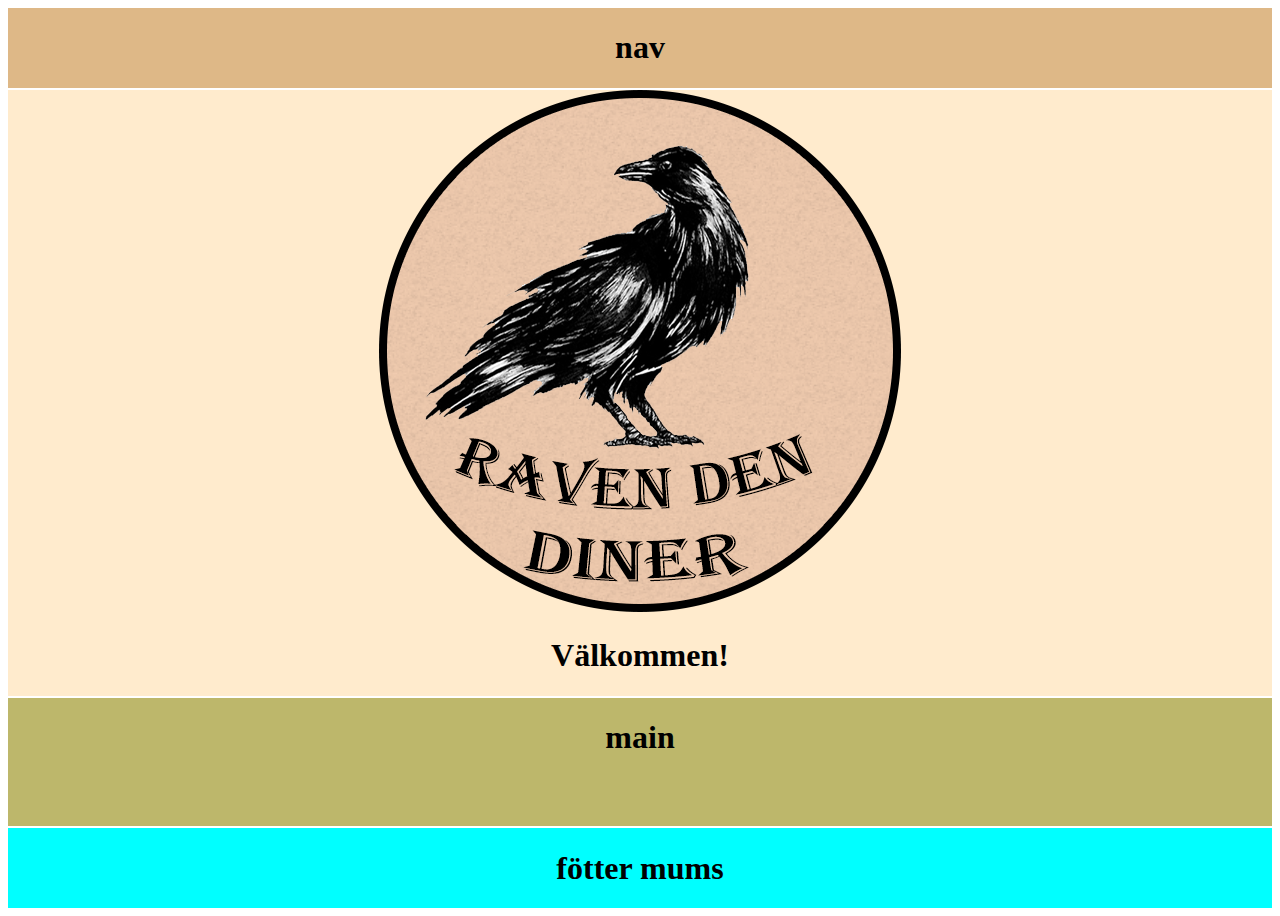
==== index.html @ d2a3e94d "first commit" ====
<!--todo-->
<!DOCTYPE html>
<html lang="en">
<head>
    <meta charset="UTF-8">
    <meta name="viewport" content="width=device-width, initial-scale=1.0">
    <title>Document</title>
    <link rel="stylesheet" href="css/style.css">
</head>
<body>
    <div id="container">
        <header>
                <div><img src="img/raven_den_diner.png" alt=""></div>
                <div><h1>Välkommen!</h1></div>
        </header>
        <nav><h1>nav</h1></nav>
        <main><h1>main</h1></main>
        <footer><h1>fötter mums</h1></footer>

    </div>

</body>
</html>
---- css/style.css ----
#container {
    display: grid;
    height: 100vh;
    width: 100vw;
    max-width: 100%;
    grid-template-areas: 
    
    "na na na"
    "he he he"
    "ma ma ma"
    "ma ma ma"
    "ma ma ma"
    "ft ft ft"
    ;

    grid-gap: 2px;
    text-align: center;
    grid-template-columns: repeat(3, 1fr);
    grid-template-rows: repeat(6, 1fr);

}

nav {
    grid-area: na;
    background-color: burlywood;
    text-align: center;
}

header {
    grid-area: he;
    background-color: blanchedalmond;
    text-align: center;
    
    
}

main {
    grid-area: ma;
    background-color: darkkhaki;
    text-align: center;
}


footer {
    grid-area: ft;
    background-color: cyan;
    text-align: center;
}
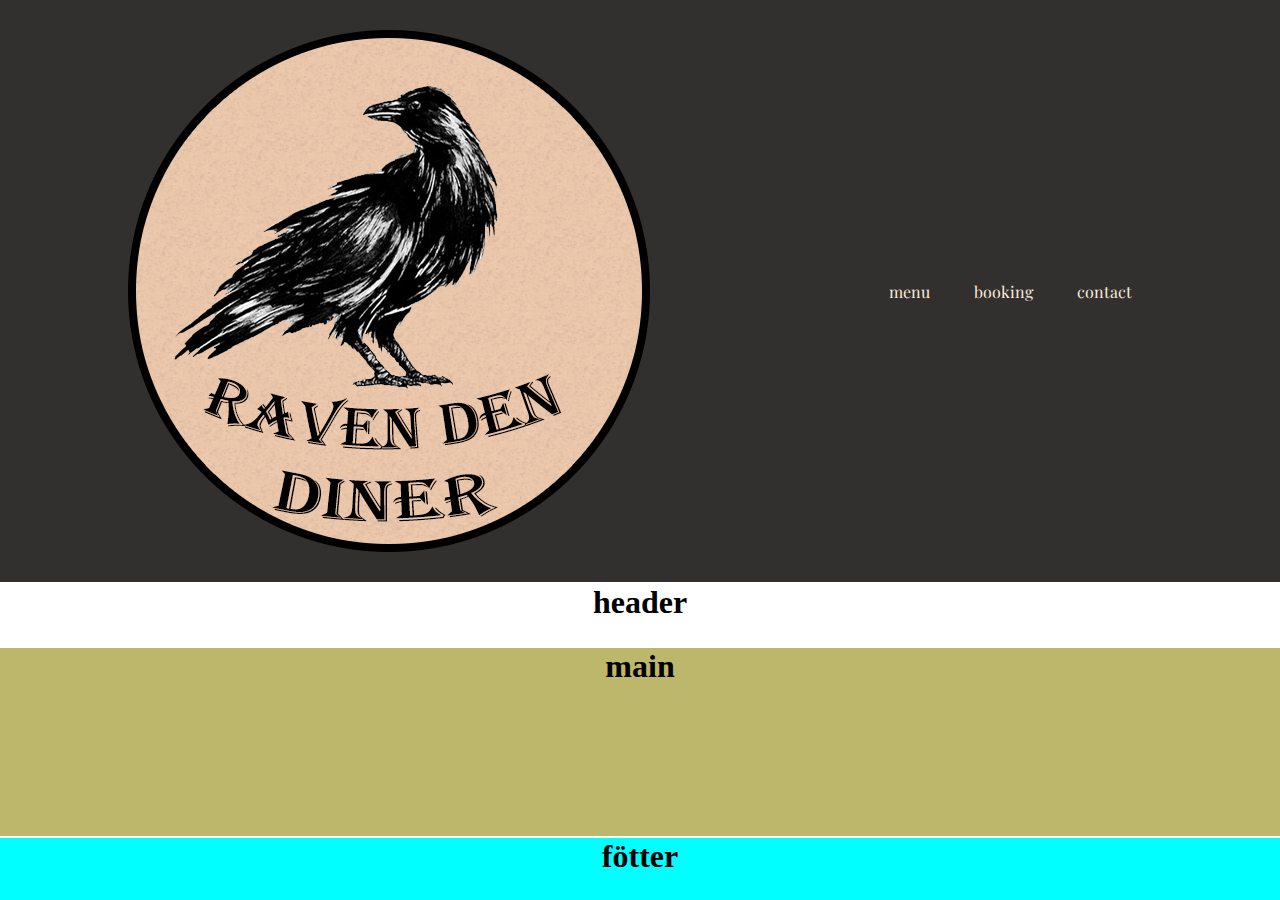
==== commit 2334349e: "vecka 49" ====
--- a/index.html
+++ b/index.html
@@ -9,14 +9,22 @@
 </head>
 <body>
     <div id="container">
-        <header>
-                <div><img src="img/raven_den_diner.png" alt=""></div>
-                <div><h1>Välkommen!</h1></div>
-        </header>
-        <nav><h1>nav</h1></nav>
+
+      
+                <nav>
+                    <img class="logga" src="img/raven_den_diner.png" alt="logga">
+                    <ul class="links" >
+                        <li><a href="#">menu</a></li>
+                        <li><a href="#">booking</a></li>
+                        <li><a href="#">contact</a></li>
+                    </ul>
+               </nav>
+
+        <header><h1>header</h1></header> 
+
         <main><h1>main</h1></main>
-        <footer><h1>fötter mums</h1></footer>
 
+        <footer><h1>fötter</h1></footer>
     </div>
 
 </body>
--- a/css/style.css
+++ b/css/style.css
@@ -1,3 +1,11 @@
+@import url('https://fonts.googleapis.com/css2?family=Playfair+Display&display=swap');
+
+* {
+    box-sizing: border-box;
+    margin: 0;
+    padding: 0;
+}
+
 #container {
     display: grid;
     height: 100vh;
@@ -5,32 +13,68 @@
     max-width: 100%;
     grid-template-areas: 
     
-    "na na na"
-    "he he he"
-    "ma ma ma"
-    "ma ma ma"
-    "ma ma ma"
-    "ft ft ft"
+    
+    "na na"
+    "he he"
+    "ma ma"
+    "ma ma"
+    "ma ma"
+    "ft ft"
     ;
 
     grid-gap: 2px;
     text-align: center;
-    grid-template-columns: repeat(3, 1fr);
+    grid-template-columns: repeat(2, 1fr);
     grid-template-rows: repeat(6, 1fr);
+    margin: 0px;
 
 }
 
+
+
+li, a {
+    font-family: Playfair Display;
+    font-weight: 400;
+    font-size: 16px;
+    color: antiquewhite;
+    text-decoration: none;
+}
+
 nav {
+    display: flex;
+    justify-content: space-between;
+    padding: 30px 10%;
     grid-area: na;
-    background-color: burlywood;
-    text-align: center;
+    background-color: rgb(49, 48, 47);
+    align-items: center;
+
+    
 }
 
 header {
     grid-area: he;
-    background-color: blanchedalmond;
-    text-align: center;
-    
+}
+
+.logga {
+    cursor: pointer;
+}
+
+.links {
+    list-style: none;
+}
+
+.links li {
+    display: inline-block;
+    padding: 0 20px;
+}
+
+.links li a{
+    transition: all 0.1s ease 0s;
+
+}
+
+.links li a:hover{
+color: rgb(0, 102, 255);
     
 }
 
@@ -38,6 +82,7 @@
     grid-area: ma;
     background-color: darkkhaki;
     text-align: center;
+
 }
 
 
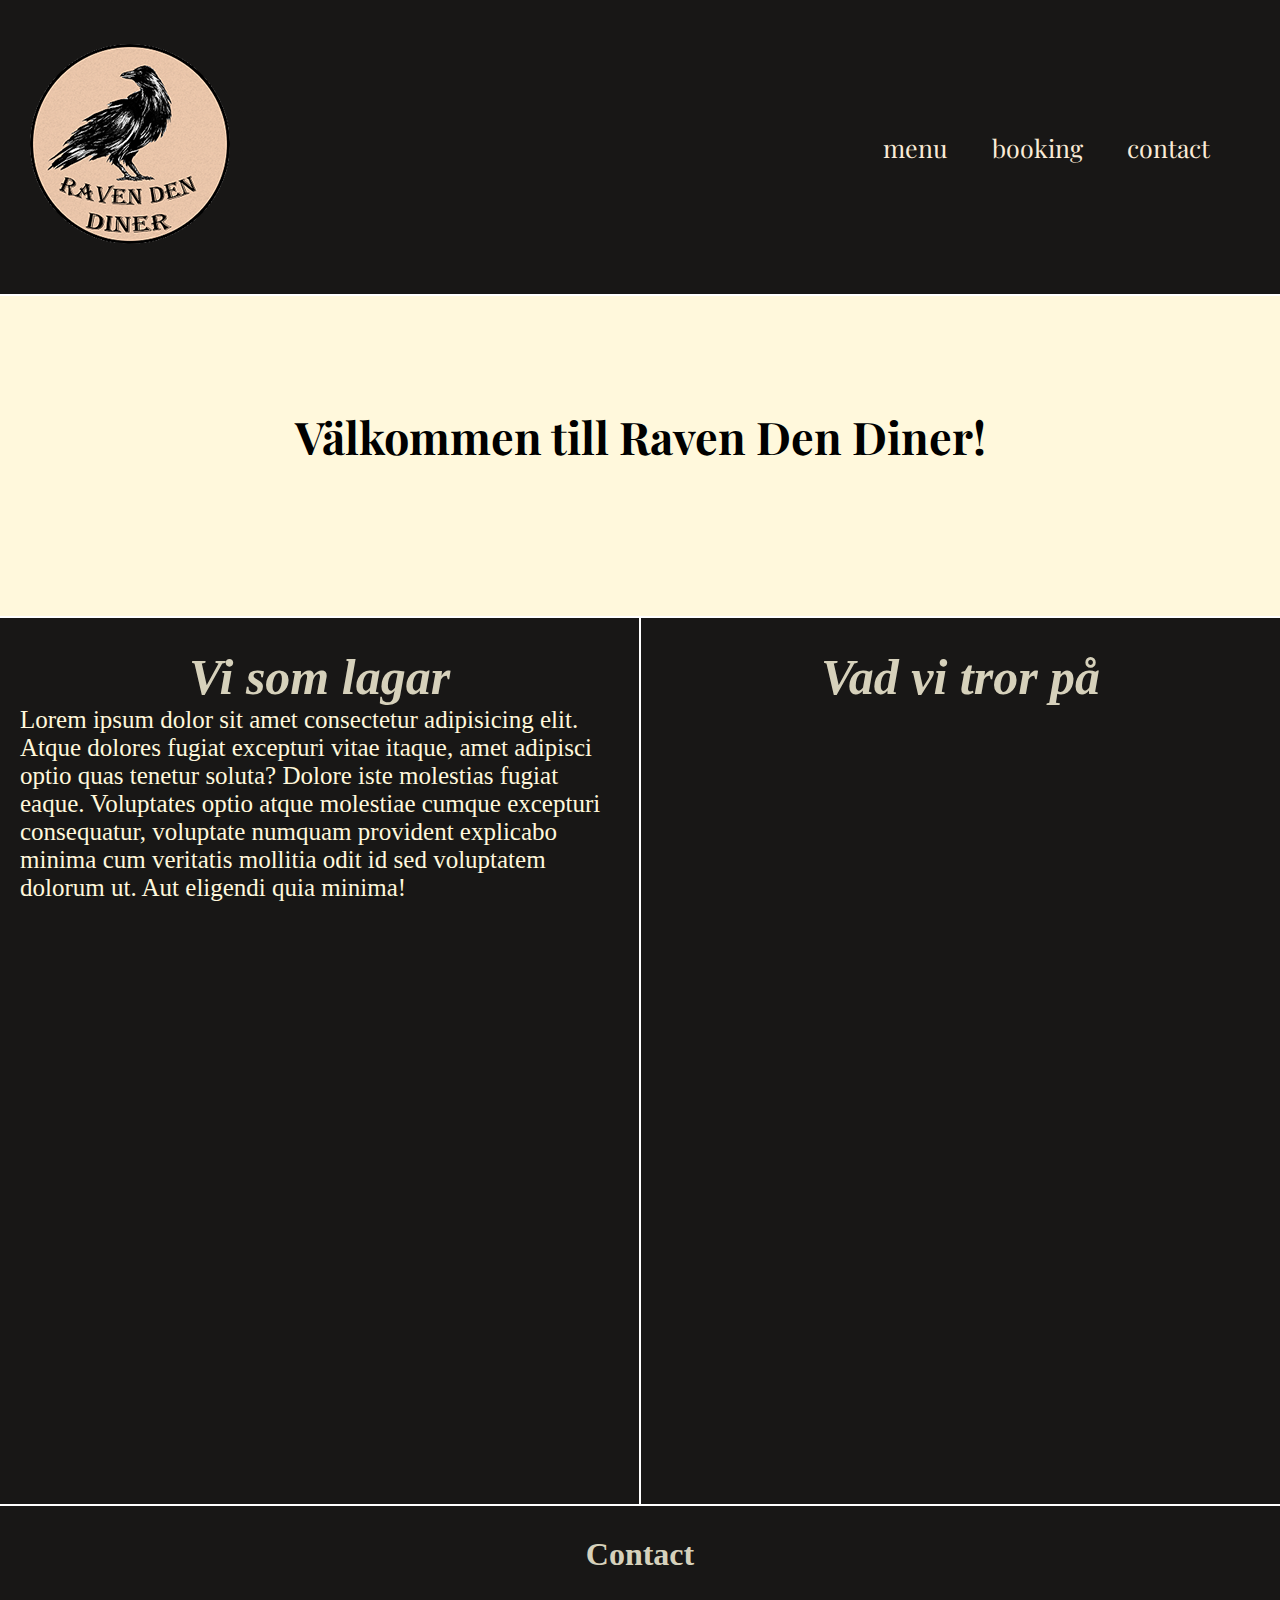
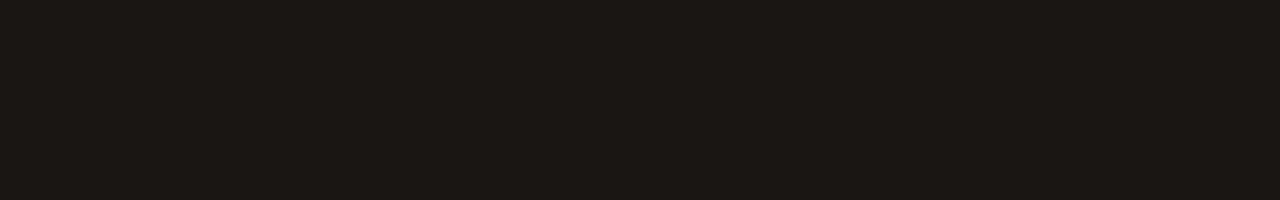
==== commit 0c950040: "vecka 51" ====
--- a/index.html
+++ b/index.html
@@ -1,31 +1,46 @@
 <!--todo-->
 <!DOCTYPE html>
 <html lang="en">
+
 <head>
     <meta charset="UTF-8">
     <meta name="viewport" content="width=device-width, initial-scale=1.0">
     <title>Document</title>
     <link rel="stylesheet" href="css/style.css">
 </head>
+
 <body>
     <div id="container">
 
-      
-                <nav>
-                    <img class="logga" src="img/raven_den_diner.png" alt="logga">
-                    <ul class="links" >
-                        <li><a href="#">menu</a></li>
-                        <li><a href="#">booking</a></li>
-                        <li><a href="#">contact</a></li>
-                    </ul>
-               </nav>
 
-        <header><h1>header</h1></header> 
+        <nav>
+            <a href="http://127.0.0.1:5501/index.html"><img class="logga" src="img/raven_den_diner.png" alt="logga"></a>
+            <ul class="links">
+                <li><a href="http://127.0.0.1:5501/menu.html">menu</a></li>
+                <li><a href="http://127.0.0.1:5501/bokning.html">booking</a></li>
+                <li><a href="#footer">contact</a></li>
+            </ul>
+        </nav>
 
-        <main><h1>main</h1></main>
+        <header>
+            <h2>Välkommen till Raven Den Diner!</h2>
+            <p>För den mest autentiska matupplevelsen genom tid och rum</p>
+        </header>
 
-        <footer><h1>fötter</h1></footer>
+        <main>
+            <h1><em>Vi som lagar</em></h1>
+            <p>Lorem ipsum dolor sit amet consectetur adipisicing elit. Atque dolores fugiat excepturi vitae itaque, amet adipisci optio quas tenetur soluta? Dolore iste molestias fugiat eaque. Voluptates optio atque molestiae cumque excepturi consequatur, voluptate numquam provident explicabo minima cum veritatis mollitia odit id sed voluptatem dolorum ut. Aut eligendi quia minima!</p>
+        </main>
+
+        <side>
+            <h1><em>Vad vi tror på</em></h1>
+        </side>
+
+        <footer id="footer">
+            <h1>Contact</h1>
+        </footer>
     </div>
 
 </body>
+
 </html>--- a/css/style.css
+++ b/css/style.css
@@ -4,11 +4,16 @@
     box-sizing: border-box;
     margin: 0;
     padding: 0;
+
+}
+
+body, html {
+    scroll-behavior: smooth;
 }
 
 #container {
     display: grid;
-    height: 100vh;
+    height: 200vh;
     width: 100vw;
     max-width: 100%;
     grid-template-areas: 
@@ -16,9 +21,9 @@
     
     "na na"
     "he he"
-    "ma ma"
-    "ma ma"
-    "ma ma"
+    "ma si"
+    "ma si"
+    "ma si"
     "ft ft"
     ;
 
@@ -35,7 +40,7 @@
 li, a {
     font-family: Playfair Display;
     font-weight: 400;
-    font-size: 16px;
+    font-size: 25px;
     color: antiquewhite;
     text-decoration: none;
 }
@@ -43,9 +48,9 @@
 nav {
     display: flex;
     justify-content: space-between;
-    padding: 30px 10%;
+    padding: 30px;
     grid-area: na;
-    background-color: rgb(49, 48, 47);
+    background-color: rgb(24, 23, 22);
     align-items: center;
 
     
@@ -53,6 +58,11 @@
 
 header {
     grid-area: he;
+    text-align: center;
+    padding: 110px;
+    font-family: Playfair Display;
+    font-size: 30px;
+    background-color: cornsilk;
 }
 
 .logga {
@@ -63,32 +73,53 @@
     list-style: none;
 }
 
-.links li {
+.links, li {
     display: inline-block;
     padding: 0 20px;
 }
 
-.links li a{
+.links, li, a{
     transition: all 0.1s ease 0s;
 
 }
 
-.links li a:hover{
-color: rgb(0, 102, 255);
+.links, li, a:hover{
+    color: rgb(64, 90, 128);
     
 }
 
 main {
     grid-area: ma;
-    background-color: darkkhaki;
+    background-color: rgb(24, 23, 22);
+    text-align: left;
+    padding-top: 30px;
+    padding-left: 20px;
+    padding-right: 20px;
+    font-size: 25px;
+}
+
+side {
+    grid-area: si;
+    background-color: rgb(24, 23, 22);
+    padding-top: 30px;
+    font-size: 25px;
+}
+
+h1 {
+    color: rgb(214, 209, 187);
     text-align: center;
+}
 
+p {
+color: cornsilk;
 }
 
 
 footer {
     grid-area: ft;
-    background-color: cyan;
+    background-color: rgb(24, 23, 22);
     text-align: center;
+    padding-top: 30px;
+
 }
 
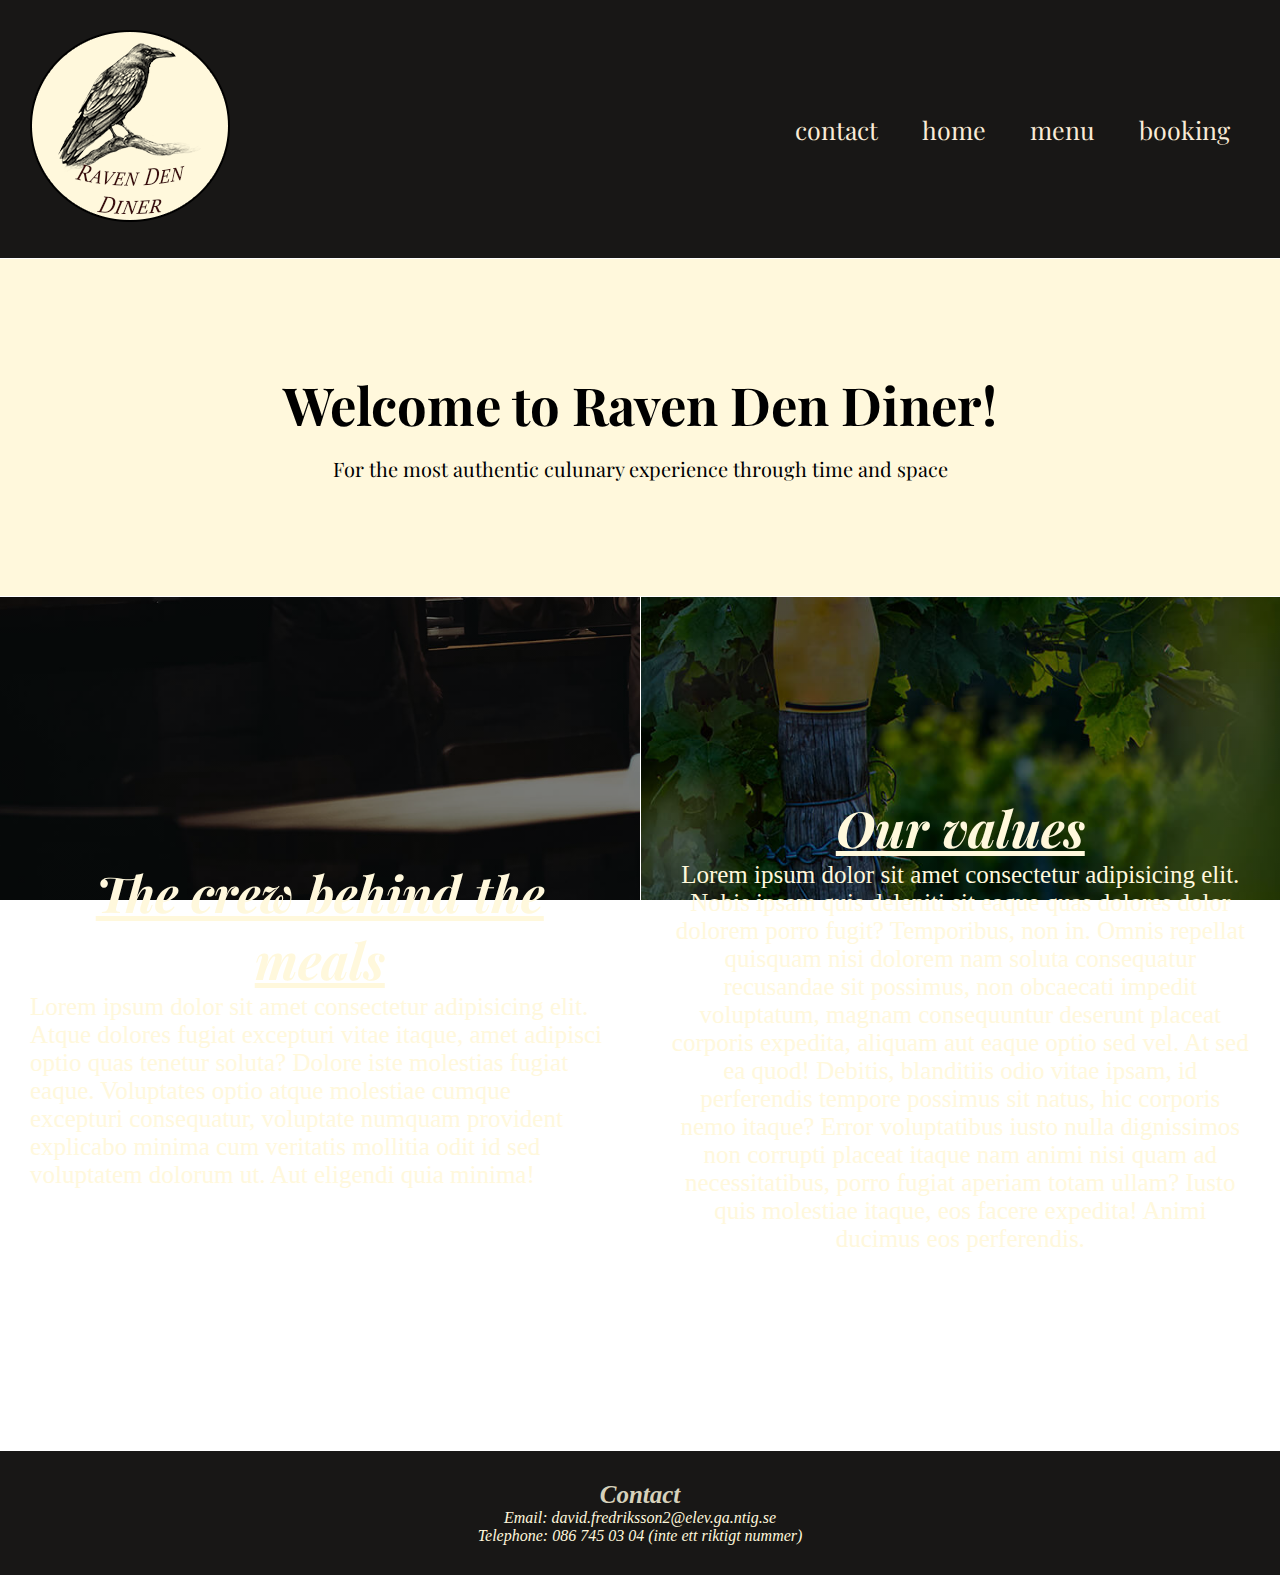
==== commit e4546055: "sista dagen" ====
--- a/index.html
+++ b/index.html
@@ -5,40 +5,58 @@
 <head>
     <meta charset="UTF-8">
     <meta name="viewport" content="width=device-width, initial-scale=1.0">
-    <title>Document</title>
+    <title>Home</title>
     <link rel="stylesheet" href="css/style.css">
 </head>
 
 <body>
-    <div id="container">
+    <div id="start">
 
 
         <nav>
-            <a href="http://127.0.0.1:5501/index.html"><img class="logga" src="img/raven_den_diner.png" alt="logga"></a>
-            <ul class="links">
-                <li><a href="http://127.0.0.1:5501/menu.html">menu</a></li>
-                <li><a href="http://127.0.0.1:5501/bokning.html">booking</a></li>
-                <li><a href="#footer">contact</a></li>
+            <a href="index.html"><img class="logga" src="img/raven_den_diner.png" alt="logga"></a>
+            <ul class="links">                
+                <li><a href="#address">contact</a></li>
+                <li><a href="index.html">home</a></li>
+                <li><a href="menu.html">menu</a></li>
+                <li><a href="bokning.html">booking</a></li>
             </ul>
         </nav>
 
-        <header>
-            <h2>Välkommen till Raven Den Diner!</h2>
-            <p>För den mest autentiska matupplevelsen genom tid och rum</p>
+        <header class="main_head">
+            <h2>Welcome to Raven Den Diner!</h2>
+            <p1>For the most authentic culunary experience through time and space</p1>
         </header>
 
-        <main>
-            <h1><em>Vi som lagar</em></h1>
-            <p>Lorem ipsum dolor sit amet consectetur adipisicing elit. Atque dolores fugiat excepturi vitae itaque, amet adipisci optio quas tenetur soluta? Dolore iste molestias fugiat eaque. Voluptates optio atque molestiae cumque excepturi consequatur, voluptate numquam provident explicabo minima cum veritatis mollitia odit id sed voluptatem dolorum ut. Aut eligendi quia minima!</p>
+        <main class="starting">
+            <article>
+                <h1><em><u>The crew behind the meals</u></em></h1>
+                <p>Lorem ipsum dolor sit amet consectetur adipisicing elit. Atque dolores fugiat excepturi vitae itaque,
+                    amet adipisci optio quas tenetur soluta? Dolore iste molestias fugiat eaque. Voluptates optio atque
+                    molestiae cumque excepturi consequatur, voluptate numquam provident explicabo minima cum veritatis
+                    mollitia odit id sed voluptatem dolorum ut. Aut eligendi quia minima!</p>
+            </article>
         </main>
 
-        <side>
-            <h1><em>Vad vi tror på</em></h1>
-        </side>
+        <aside class="sidan">
+            <article>
+            <h1><em><u>Our values</u></em></h1>
+            <p>Lorem ipsum dolor sit amet consectetur adipisicing elit. Nobis ipsam quis deleniti sit eaque quas dolores
+                dolor dolorem porro fugit? Temporibus, non in. Omnis repellat quisquam nisi dolorem nam soluta
+                consequatur recusandae sit possimus, non obcaecati impedit voluptatum, magnam consequuntur deserunt
+                placeat corporis expedita, aliquam aut eaque optio sed vel. At sed ea quod! Debitis, blanditiis odio
+                vitae ipsam, id perferendis tempore possimus sit natus, hic corporis nemo itaque? Error voluptatibus
+                iusto nulla dignissimos non corrupti placeat itaque nam animi nisi quam ad necessitatibus, porro fugiat
+                aperiam totam ullam? Iusto quis molestiae itaque, eos facere expedita! Animi ducimus eos perferendis.
+            </p>
+            </article>
+        </aside>
 
-        <footer id="footer">
-            <h1>Contact</h1>
-        </footer>
+        <address id="address">
+            <h3>Contact</h3>
+            <p>Email: david.fredriksson2@elev.ga.ntig.se</p>
+            <p>Telephone: 086 745 03 04 (inte ett riktigt nummer)</p>
+        </address>
     </div>
 
 </body>
--- a/css/style.css
+++ b/css/style.css
@@ -1,4 +1,5 @@
 @import url('https://fonts.googleapis.com/css2?family=Playfair+Display&display=swap');
+@import url('https://fonts.googleapis.com/css2?family=Libre+Baskerville:wght@700&display=swap');
 
 * {
     box-sizing: border-box;
@@ -11,9 +12,9 @@
     scroll-behavior: smooth;
 }
 
-#container {
+#start {
     display: grid;
-    height: 200vh;
+    height: 175vh;
     width: 100vw;
     max-width: 100%;
     grid-template-areas: 
@@ -21,20 +22,74 @@
     
     "na na"
     "he he"
-    "ma si"
-    "ma si"
-    "ma si"
-    "ft ft"
+    "ma as"
+    "ma as"
+    "ma as"
+    "ma as"
+    "ma as"
+    "ma as"
+    "ma as"
+    "ad ad"
     ;
 
-    grid-gap: 2px;
+    grid-gap: 1px;
     text-align: center;
     grid-template-columns: repeat(2, 1fr);
-    grid-template-rows: repeat(6, 1fr);
+    grid-template-rows: repeat(10, 1fr);
     margin: 0px;
 
 }
 
+#booking {
+    display: grid;
+    height: 100vh;
+    width: 100vw;
+    max-width: 100%;
+    grid-template-areas: 
+    
+    
+    "na na na"
+    "he as as"
+    "se as as"
+    "se as as"
+    "se ar ar"
+    "se ar ar"
+    "se ar ar"
+    "ad ad ad"
+    ;
+
+    grid-gap: 1px;
+    text-align: center;
+    grid-template-columns: repeat(3, 1fr);
+    grid-template-rows: repeat(8, 1fr);
+    margin: 0px;
+}
+
+#menu {
+    display: grid;
+    height: 100vh;
+    width: 100vw;
+    max-width: 100%;
+    grid-template-areas: 
+    
+    
+    "na na"
+    "he ma"
+    "se ar"
+    "se ar"
+    "as ar"
+    "as ar"
+    "ft ar"
+    "ft ar"
+    "ad ad"
+ ;
+
+    grid-gap: 1px;
+    text-align: center;
+    grid-template-columns: repeat(2, 1fr);
+    grid-template-rows: repeat(8, 1fr);
+    margin: 0px;
+}
 
 
 li, a {
@@ -52,16 +107,21 @@
     grid-area: na;
     background-color: rgb(24, 23, 22);
     align-items: center;
-
-    
-}
-
-header {
+}
+
+img {
+    width: 100%;
+    height: 100%;
+    object-position: center;
+    object-fit: cover;
+}
+
+.main_head {
     grid-area: he;
     text-align: center;
     padding: 110px;
     font-family: Playfair Display;
-    font-size: 30px;
+    font-size: 35px;
     background-color: cornsilk;
 }
 
@@ -73,53 +133,257 @@
     list-style: none;
 }
 
-.links, li {
+.links li {
     display: inline-block;
     padding: 0 20px;
 }
 
-.links, li, a{
-    transition: all 0.1s ease 0s;
-
-}
-
-.links, li, a:hover{
+.links li a{
+    transition: all 0.1s ease 0s;
+
+}
+
+.links li a:hover{
     color: rgb(64, 90, 128);
     
 }
 
-main {
+.starting {
+    display: flex;
+    align-items: center;
+    justify-content: center;
     grid-area: ma;
     background-color: rgb(24, 23, 22);
     text-align: left;
-    padding-top: 30px;
-    padding-left: 20px;
-    padding-right: 20px;
-    font-size: 25px;
-}
-
-side {
-    grid-area: si;
-    background-color: rgb(24, 23, 22);
-    padding-top: 30px;
-    font-size: 25px;
-}
+    padding: 30px;
+    font-size: 25px;
+    background-image: linear-gradient(
+        rgba(0, 0, 0, 0.5),
+        rgba(0, 0, 0, 0.5)
+      ), url("/img/ali-yahya-VCJgvwJbC50-unsplash.jpg");
+    background-size: cover;
+    background-position: center;
+    background-attachment: fixed;
+}
+
+.sidan {
+    background-attachment: fixed;
+    display: flex;
+    align-items: center;
+    grid-area: as;
+    background-color: rgb(24, 23, 22);
+    padding: 30px;
+    font-size: 25px;
+    background-image: linear-gradient(
+        rgba(0, 0, 0, 0.5),
+        rgba(0, 0, 0, 0.5)
+      ), url("/img/moritz-knoringer-4nEurXIrFxY-unsplash.jpg");
+    background-size: cover;
+    background-position: center;
+} 
+
+
+/*booking*/
+
+
+.header {
+    grid-area: he;
+    display: flex;
+    background-color: rgb(24, 23, 22);
+    justify-content: center;
+    align-items: center;
+}
+
+.aside {
+    grid-area: as;
+    display: flex;
+    background-color: rgb(24, 23, 22);
+    justify-content: center;    
+    background-image: linear-gradient(
+        rgba(0, 0, 0, 0.5),
+        rgba(0, 0, 0, 0.5)
+      ), url("/img/erik-mclean-NdofAuS4BVY-unsplash.jpg");
+    background-size: cover;
+    background-position: center;
+}
+
+
+.section {
+    grid-area: se;
+    display: flex;
+    background-color: rgb(24, 23, 22);
+    justify-content: center;
+    flex-direction: column;
+    font-family: 'Libre Baskerville', serif;
+}
+
+.tables {
+    overflow-y: scroll;
+}
+
+.tables li {
+    list-style: none; 
+    transition: all 0.1s ease 0s;
+}
+
+.tables a {
+    font-size: 75px;
+}
+
+.tables li a:hover{
+    color: rgb(64, 90, 128);
+    
+}
+
+.article {
+    grid-area: ar;
+    display: flex;
+    background-color: rgb(24, 23, 22);
+    justify-content: center;
+    font-size: 25px;
+    padding: 30px;
+    align-items: center;
+}
+
+
+/*menu*/
+
+
+.menu_header {
+    grid-area: he;
+    display: flex;
+    background-color: rgb(24, 23, 22);
+    justify-content: center;
+}
+
+.menu_section {
+    grid-area: se;
+    display: flex;
+    background-color: rgb(24, 23, 22);
+    justify-content: center;
+    align-items: center;
+    background-image: linear-gradient(
+        rgba(0, 0, 0, 0.5),
+        rgba(0, 0, 0, 0.5)
+      ), url("/img/onion_soup.JPG");
+    background-size: cover;
+    background-position: center;
+}
+
+.menu_main {
+    grid-area: ma;
+    display: flex;
+    background-color: rgb(24, 23, 22);
+    justify-content: center;
+
+}
+
+.menu_footer {
+    grid-area: ft;
+    display: flex;
+    background-color: rgb(24, 23, 22);
+    justify-content: center;
+    align-items: center;
+    background-image: linear-gradient(
+        rgba(0, 0, 0, 0.5),
+        rgba(0, 0, 0, 0.5)
+      ), url("/img/The-Perfect-Baked-Potato-square.jpg");
+    background-size: cover;
+    background-position: center;
+}
+
+.menu_footer h1 {
+    transition: all 0.1s ease 0s;
+}
+
+.menu_footer h1:hover{
+    color: rgb(64, 81, 128);
+}
+
+.menu_aside {
+    grid-area: as;
+    display: flex;
+    background-color: rgb(24, 23, 22);
+    justify-content: center; 
+    align-items: center;   
+    background-image: linear-gradient(
+        rgba(0, 0, 0, 0.5),
+        rgba(0, 0, 0, 0.5)
+      ), url("/img/20180824_Roasted-Venison-Loin_RE_HE.jpg");
+    background-size: cover;
+    background-position: center;
+}
+
+.menu_aside h1 {
+    transition: all 0.1s ease 0s;
+}
+
+.menu_aside h1:hover{
+    color: rgb(64, 81, 128);
+    
+}
+
+.menu_article {
+    grid-area: ar;
+    display: flex;
+    background-color: rgb(24, 23, 22);
+    justify-content: center;
+    overflow-y: scroll;
+}
+
+.menu_section h1 {
+    transition: all 0.1s ease 0s;
+}
+
+.menu_section h1:hover{
+    color: rgb(64, 81, 128);
+    
+}
+
+.drinks li {
+    list-style: none;
+    transition: all 0.1s ease 0s;
+}
+
+.drinks li a:hover{
+    color: rgb(128, 64, 64);
+    
+}
+
+.drinks a{
+    font-size: 50px;
+    font-family: 'Libre Baskerville', serif;
+}
+
+
 
 h1 {
+    color: cornsilk;
+    text-align: center;
+    font-size: 50px;
+    font-family: Playfair Display;
+}
+
+h3 {
     color: rgb(214, 209, 187);
     text-align: center;
+    font-size: 25px;
 }
 
 p {
 color: cornsilk;
 }
 
-
-footer {
-    grid-area: ft;
-    background-color: rgb(24, 23, 22);
-    text-align: center;
-    padding-top: 30px;
-
-}
-
+p1 {
+    font-size: 20px;
+}
+
+
+address {
+    grid-area: ad;
+    background-color: rgb(24, 23, 22);
+    justify-content: center;
+    align-items: center;
+    padding: 30px;
+}
+
